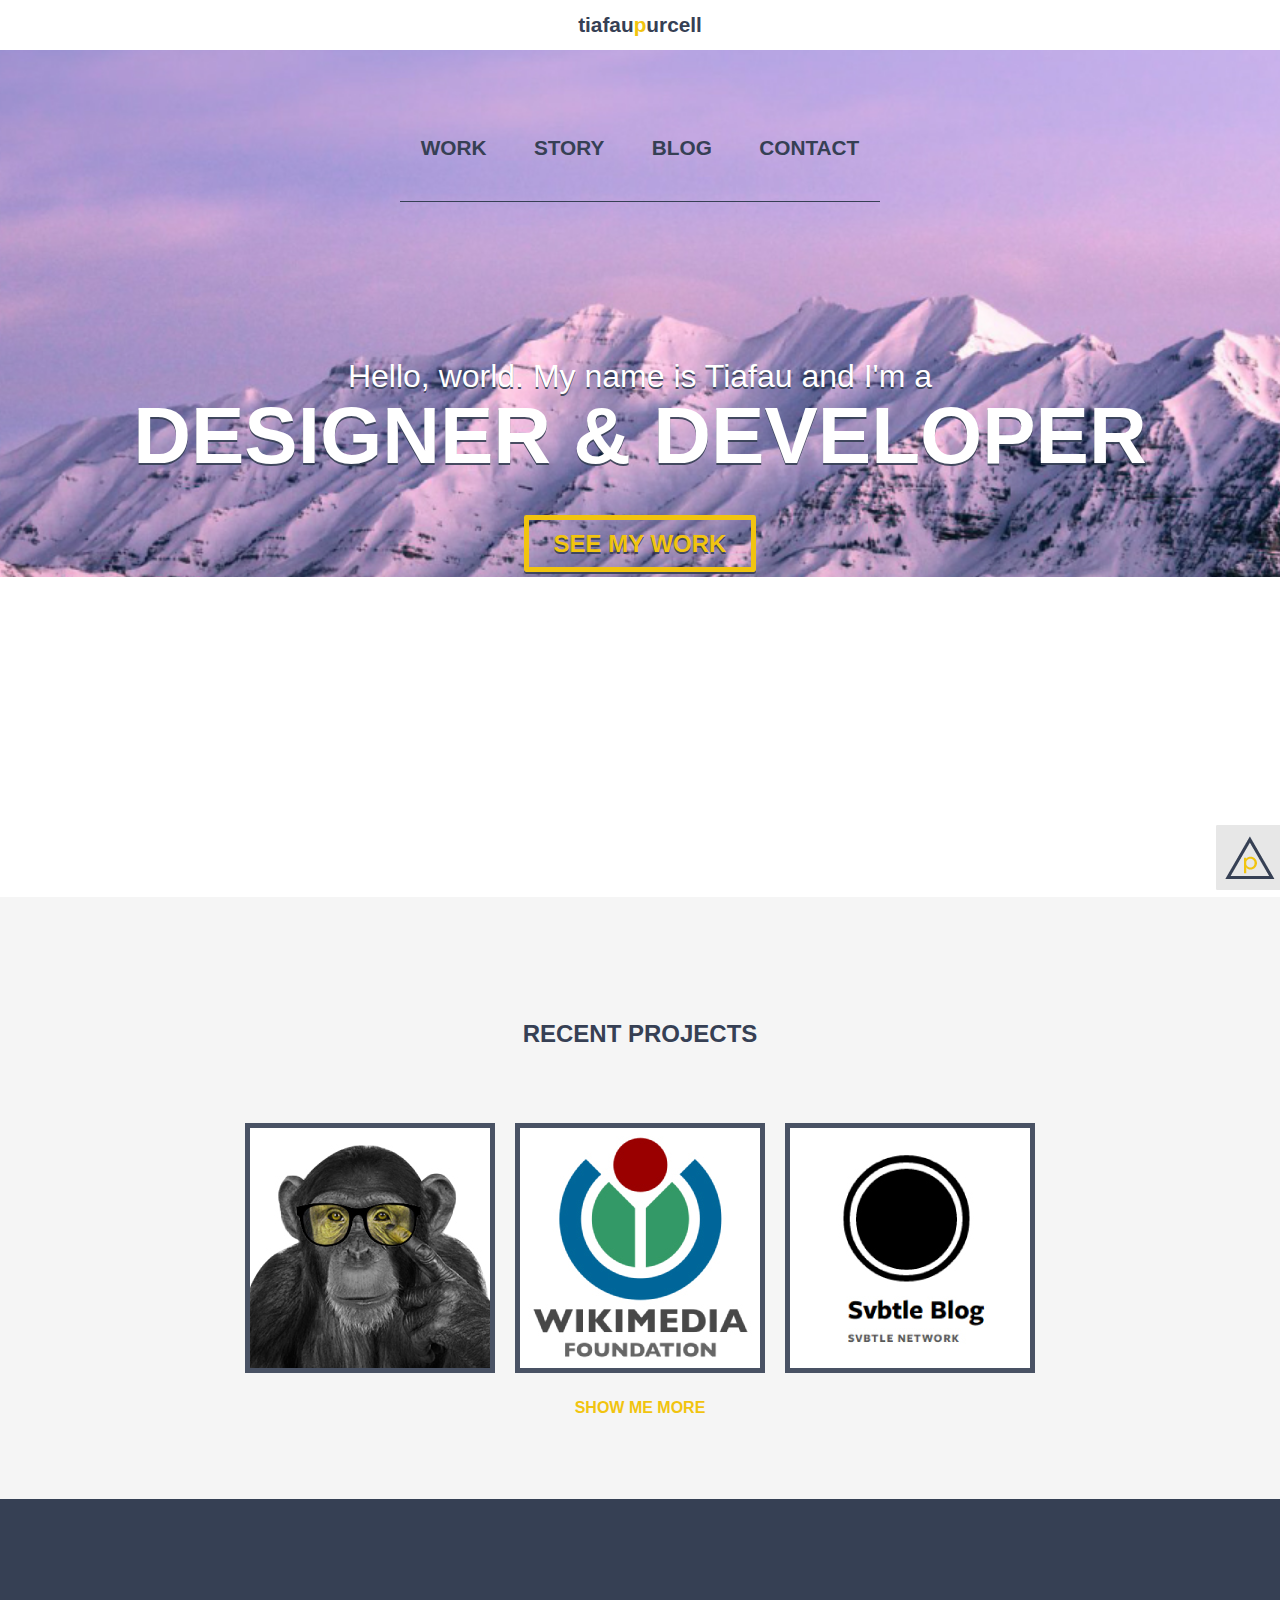
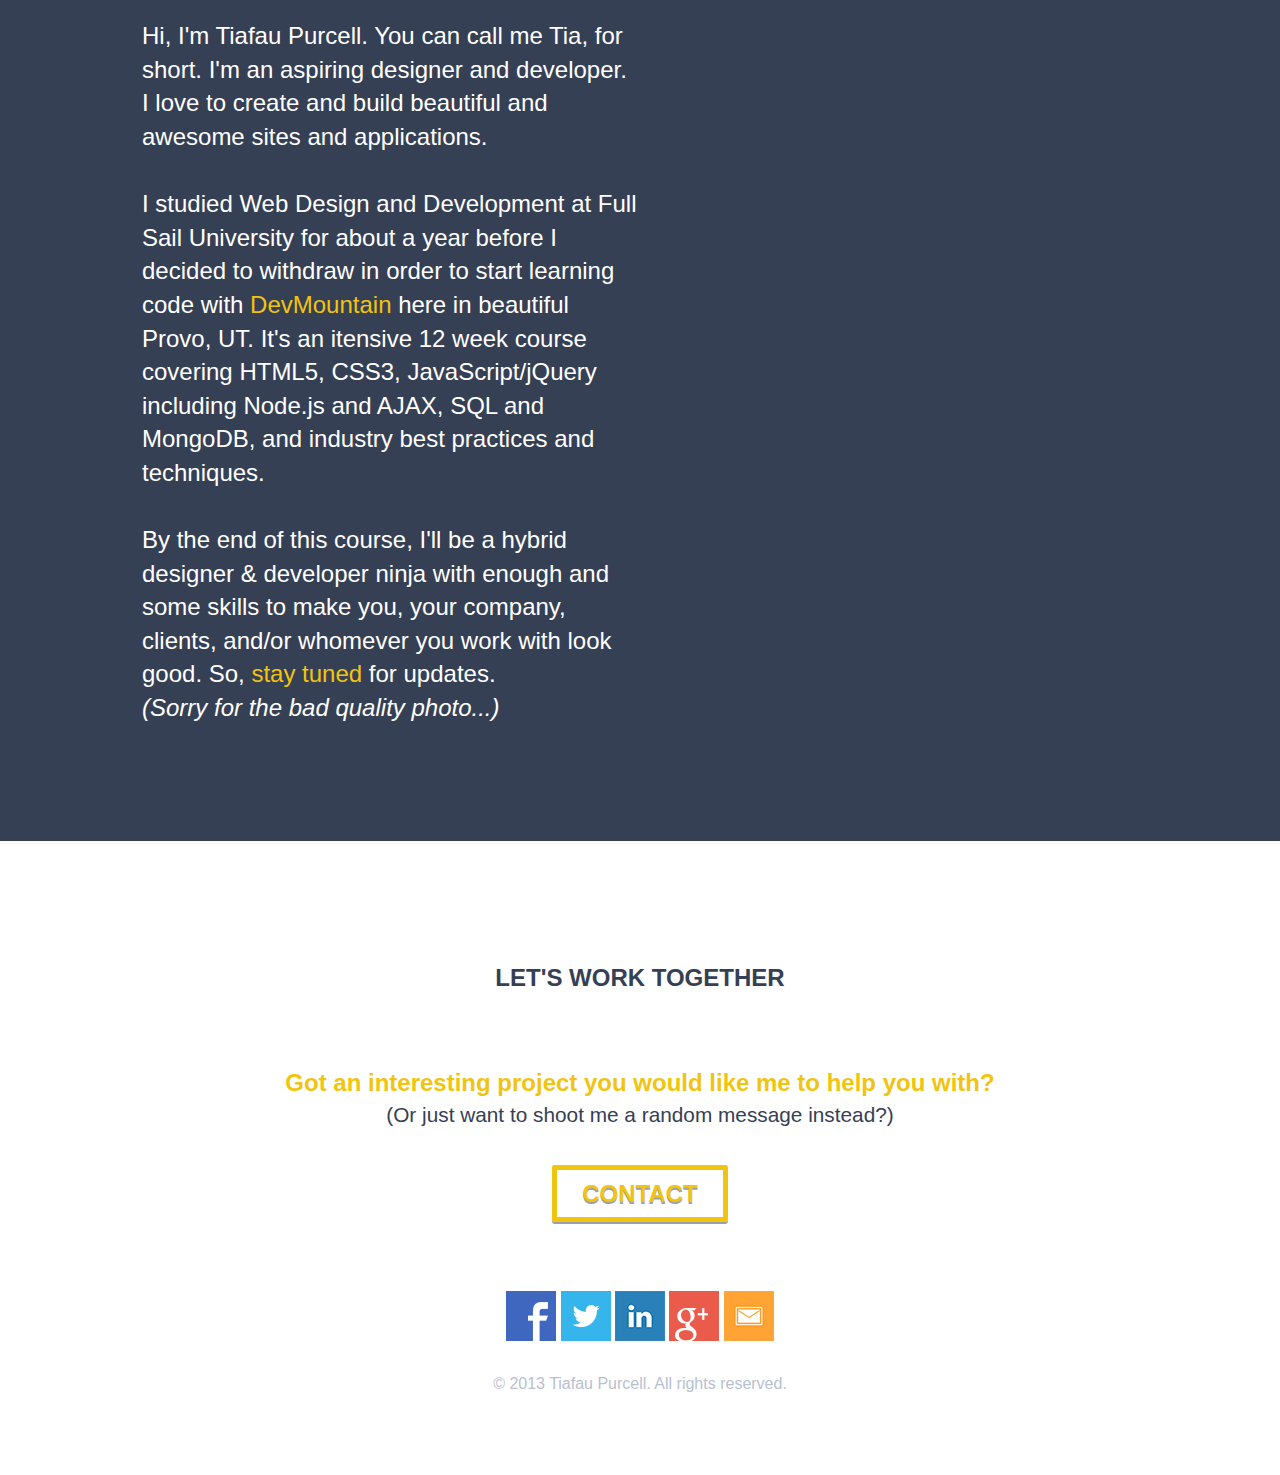
==== index.html @ 7eac43af "adds edit to email address" ====
<!DOCTYPE html>

<html lang="en">

	<head>
			<meta charset="utf-8">
			<meta name="viewport" content="width=device-width, initial-scale=1, maximum-scale=1">
			<meta http-equiv="X-UA-Compatible" content="IE=edge,chrome=1"/>
			<link rel="stylesheet" href="css/normalize.css"/>
			<link rel="stylesheet" href="css/base.css"/>
			<link rel="stylesheet" href="css/style.css"/>
			<script type="text/javascript" src="js/jquery.js"></script>
			<script type="text/javascript" src="js/script.js"></script>
			<script type="text/javascript" src="js/modernizr-2.6.2.min.js"></script>
			<title>Web Designer & Developer | Tiafau Purcell</title>
	</head>

	<body>
		<div class="bg-main">
		<header>
			<div class="logo"><a href="./index.html" title="">tiafau<span>p</span>urcell</a></div>
			<nav class="nav">
				<div><strong><a href="#work" title="">WORK</a></strong></div>
				<div><strong><a href="#story" title="">STORY</a></strong></div>
				<div><strong><a href="./blog.tiafaupurcell.html" title="">BLOG</a></strong></div>
				<div><strong><a href="#contact" title="">CONTACT</a></strong></div>
			</nav>
		</header>

		<section id="intro">
			<div class="title">Hello, world. My name is Tiafau and I'm a</div>
			<div class="sub-title"><strong>DESIGNER & DEVELOPER</strong></div>
			<div id="button"><a href="./work.html" class="button" title=""><strong>SEE MY WORK</strong></a></div>
		</section>
	</div><!--.bg-main-->

		<section id="work">
			<div class="container">
			<div class="title-two">RECENT PROJECTS</div>
				<div class="one">
					<a href="./work.html" title=""><img src="./images/chimp_three.jpg" alt=""/></a>
					<a href="./work.html" title=""><img src="./images/wikimedia.jpg" alt=""/></a>
					<a href="./work.html" title=""><img src="./images/svbtle.jpg" alt=""/></a>
				</div>
				<div class="p"><a href="./work.html" title="">SHOW ME MORE</a></div>
			</div><!--#work .container-->
		</section>

		<section id="story">
			<div class="container">
			<div class="about">
				<div>Hi, I'm Tiafau Purcell. You can call me Tia, for short. I'm an aspiring designer and developer. I love to create and build beautiful and awesome sites and applications.</div><br>
				<div>I studied Web Design and Development at Full Sail University for about a year before I decided to withdraw in order to start learning code with <a href="http://devmounta.in/" title="" target="_blank">DevMountain</a> here in beautiful Provo, UT. It's an itensive 12 week course covering HTML5, CSS3, JavaScript/jQuery including Node.js and AJAX, SQL and MongoDB, and industry best practices and techniques.</div><br>
				<div>By the end of this course, I'll be a hybrid designer & developer ninja with enough and some skills to make you, your company, clients, and/or whomever you work with look good. So, <a href="./blog.tiafaupurcell.html" title="">stay tuned</a> for updates.</div>
				<div><em>(Sorry for the bad quality photo...)</em></div>
			</div><!--.about-->
			</div><!--.container-->
		</section>

		<section id="contact">
			<div class="container">
				<div class="title-two">LET'S WORK TOGETHER</div>
				<div class="p">Got an interesting project you would like me to help you with?</div>
				<div class="sub-p">(Or just want to shoot me a random message instead?)</div>
				<div id="button-contact"><a href="https://tiafaupurcell.typeform.com/to/D6TILi" data-mode="1" class="button" title="" target="_blank"><strong>CONTACT</strong></a></div>
		</div><!--.container-->
		</section>

	<footer>
		<div class="container">
			<div class="social">
				<a href="https://www.facebook.com/tiafau.a.purcell" title="" target="_blank"><img src="./images/facebook2.jpg" alt=""/></a>
				<a href="https://twitter.com/TiafauPurcell" title="" target="_blank"><img src="./images/twitter2.jpg" alt=""/></a>
				<a href="http://www.linkedin.com/pub/tiafau-purcell/7a/834/8b6" title="" target="_blank"><img src="./images/linkedin2.jpg" alt=""/></a>
				<a href="https://plus.google.com/105412208131448973310" title="" target="_blank"><img src="./images/google_plus2.jpg" alt=""/></a>
				<a href="mailto:contact@tiafaupurcell.me" title="" target=""><img src="./images/email2.jpg" alt=""/></a>
			</div>
			<div class="copy">&copy 2013 Tiafau Purcell. All rights reserved.</div>
		</div><!--.container-->
		<div id="back-top">
			<a href="#top" title=""><span></span></a>
		</div>
	</footer>

	<script>(function(){var qs,js,q,s,d=document,gi=d.getElementById,ce=d.createElement,gt=d.getElementsByTagName,id='typef_orm',b='https://s3-eu-west-1.amazonaws.com/share.typeform.com/';if(!gi.call(d,id)){js=ce.call(d,'script');js.id=id;js.src=b+'share.js';q=gt.call(d,'script')[0];q.parentNode.insertBefore(js,q)}id=id+'_';if(!gi.call(d,id)){qs=ce.call(d,'link');qs.rel='stylesheet';qs.id=id;qs.href=b+'share-button.css';s=gt.call(d,'head')[0];s.appendChild(qs,s)}})()</script>

	<script>
	$(document).ready(function(){

		// hide #back-top first
		$("#back-top").hide();
		
		// fade in #back-top
		$(function () {
			$(window).scroll(function () {
				if ($(this).scrollTop() > 100) {
					$('#back-top').fadeIn();
				} else {
					$('#back-top').fadeOut();
				}
			});

			// scroll body to 0px on click
			$('#back-top a').click(function () {
				$('body,html').animate({
					scrollTop: 0
				}, 800);
				return false;
			});
		});

	});
	</script>

	</body>
</html>
---- css/base.css ----
/*
Responsive 996px grid system ~ Base CSS.

Uses the HTML5 Boilerplate by Paul Irish with a few tweaks
html5boilerplate.com

*/


/* ==========================================================================
   Base styles: opinionated defaults
   ========================================================================== */

html,
button,
input,
select,
textarea {
    color: #222;
}

body {
    font-size: 1em;
    line-height: 1.4;
}

/*
 * Remove text-shadow in selection highlight: h5bp.com/i
 * These selection declarations have to be separate.
 * Customize the background color to match your design.
 */

::-moz-selection {
    background: #b3d4fc;
    text-shadow: none;
}

::selection {
    background: #b3d4fc;
    text-shadow: none;
}

/*
 * A better looking default horizontal rule
 */

hr {
    display: block;
    height: 1px;
    border: 0;
    border-top: 1px solid #ccc;
    margin: 1em 0;
    padding: 0;
}

/*
 * Remove the gap between images and the bottom of their containers: h5bp.com/i/440
 */

img {
    vertical-align: middle;
}

/*
 * Remove default fieldset styles.
 */

fieldset {
    border: 0;
    margin: 0;
    padding: 0;
}

/*
 * Allow only vertical resizing of textareas.
 */

textarea {
    resize: vertical;
}

/* ==========================================================================
   Chrome Frame prompt
   ========================================================================== */

.chromeframe {
    margin: 0.2em 0;
    background: #ccc;
    color: #000;
    padding: 0.2em 0;
}

/* ==========================================================================
   Helper classes
   ========================================================================== */

/*
 * Image replacement
 */

.ir {
    background-color: transparent;
    border: 0;
    overflow: hidden;
    /* IE 6/7 fallback */
    *text-indent: -9999px;
}

.ir:before {
    content: "";
    display: block;
    width: 0;
    height: 150%;
}

/*
 * Hide from both screenreaders and browsers: h5bp.com/u
 */

.hidden {
    display: none !important;
    visibility: hidden;
}

/*
 * Hide only visually, but have it available for screenreaders: h5bp.com/v
 */

.visuallyhidden {
    border: 0;
    clip: rect(0 0 0 0);
    height: 1px;
    margin: -1px;
    overflow: hidden;
    padding: 0;
    position: absolute;
    width: 1px;
}

/*
 * Extends the .visuallyhidden class to allow the element to be focusable
 * when navigated to via the keyboard: h5bp.com/p
 */

.visuallyhidden.focusable:active,
.visuallyhidden.focusable:focus {
    clip: auto;
    height: auto;
    margin: 0;
    overflow: visible;
    position: static;
    width: auto;
}

/*
 * Hide visually and from screenreaders, but maintain layout
 */

.invisible {
    visibility: hidden;
}

/*
 * Clearfix: contain floats
 *
 * For modern browsers
 * 1. The space content is one way to avoid an Opera bug when the
 *    `contenteditable` attribute is included anywhere else in the document.
 *    Otherwise it causes space to appear at the top and bottom of elements
 *    that receive the `clearfix` class.
 * 2. The use of `table` rather than `block` is only necessary if using
 *    `:before` to contain the top-margins of child elements.
 */

.clearfix:before,
.clearfix:after {
    content: " "; /* 1 */
    display: table; /* 2 */
}

.clearfix:after {
    clear: both;
}

/*
 * For IE 6/7 only
 * Include this rule to trigger hasLayout and contain floats.
 */

.clearfix {
    *zoom: 1;
}


/*
 * Clear after each row
 */

.clear {
	clear: both;
	display: block;
	overflow: hidden;
	visibility: hidden;
	width: 0;
	height: 0;
}

/* ==========================================================================
   EXAMPLE Media Queries for Responsive Design.
   Theses examples override the primary ('mobile first') styles.
   Modify as content requires.
   ========================================================================== */

@media only screen and (min-width: 35em) {
    /* Style adjustments for viewports that meet the condition */
}

@media print,
       (-o-min-device-pixel-ratio: 5/4),
       (-webkit-min-device-pixel-ratio: 1.25),
       (min-resolution: 120dpi) {
    /* Style adjustments for high resolution devices */
}

/* ==========================================================================
   Print styles.
   Inlined to avoid required HTTP connection: h5bp.com/r
   ========================================================================== */

@media print {
    * {
        background: transparent !important;
        color: #000 !important; /* Black prints faster: h5bp.com/s */
        box-shadow: none !important;
        text-shadow: none !important;
    }

    a,
    a:visited {
        text-decoration: underline;
    }

    a[href]:after {
        content: " (" attr(href) ")";
    }

    abbr[title]:after {
        content: " (" attr(title) ")";
    }

    /*
     * Don't show links for images, or javascript/internal links
     */

    .ir a:after,
    a[href^="javascript:"]:after,
    a[href^="#"]:after {
        content: "";
    }

    pre,
    blockquote {
        border: 1px solid #999;
        page-break-inside: avoid;
    }

    thead {
        display: table-header-group; /* h5bp.com/t */
    }

    tr,
    img {
        page-break-inside: avoid;
    }

    img {
        max-width: 100% !important;
    }

    @page {
        margin: 0.5cm;
    }

    p,
    h2,
    h3 {
        orphans: 3;
        widows: 3;
    }

    h2,
    h3 {
        page-break-after: avoid;
    }
}
---- css/style.css ----
/*
Responsive 996px grid system ~ Style CSS.
Copyright 2013, Josh Cope
*/

/* =============================================================================
   Site Styles
   ========================================================================== */

/*enter styling here*/

body {
	text-rendering: optimizelegibility;
	font-family: "Champagne & Limousines", sans-serif, "Tw Cen MT", Verdana;
	font-size: 100%;
	font-weight: 500;
	color: #fff;
	background-color: #fff;
}

body .bg-main {
	background: url("../images/timp2.jpg") no-repeat;
	background-size: cover;
	background-position: 50% 50%;
	background-attachment: fixed;
	height: 100%;
	width: 100%;
	top: 0;
	left: 0;
	z-index: -1;
}

.container {
	margin-right: auto;
	margin-left: auto;
	width: 996px;
	height: 100%;
}

header {
	text-align: center;
	color: #364054;
}

.logo {
	background-color: #fff;
	height: 100%;
	width: 100%;
	padding: 0.5em 0;
	font-size: 1.3em;
	margin-bottom: 4em;
	color: #364054;
	font-weight: 600;
}

header div a {
	color: #364054;
}

.logo a:link {
	color: #364054;
	text-decoration: none;
}

.logo a:hover {
	color: #f1c40f;
	transition: all 0.5s ease 0s;
}

.logo a span {
	color: #f1c40f;
}

.logo a:hover span {
	color: #364054;
	transition: all 0.5s ease 0s;
}

.nav {
	width: 5em;
	border-bottom: 1px solid #364054;
	display: inline;
	padding-bottom: 2em;
}

nav {
	font-size: 1.3em;
}

nav div {
	display: inline;
	margin-right: 1em;
	margin-left: 1em;
}

.nav div a,a:link {
	color: #364054;
	text-decoration: none;
}

.nav div a:hover {
	color: #fff;
	transition: all 0.5s ease 0s;
}

#intro {
	line-height: 60px;
    padding-top: 11.5em;
    text-align: center;
}

section .title {
	font-size: 2em;
	text-shadow: 0 2px 0 rgba(54, 64, 84, .9);
}

section .sub-title {
	font-size: 5em;
	text-shadow: 0 2px 0 rgba(54, 64, 84, .9);
}

#button {
	margin-top: 3em;
	margin-bottom: 25%;
}

.button {
	border: 5px solid #f1c40f;
	color: #f1c40f;
	height: 100%;
	width: 100%;
	padding: 10px 25px;
	display: inline;
	text-align: center;
	text-decoration: none;
	font-size: 1.5em;
	box-shadow: 0 2px 0 rgba(54, 64, 84, .9);
	text-shadow: 0 2px 0 rgba(54, 64, 84, .9);
	-webkit-border-radius: 0.1em;
	-moz-border-radius: 0.1em;
	border-radius: 0.1em;
	margin: 0 auto;
}

#button a,a:link {
	color: #f1c40f;
	text-decoration: none;
}

#button a:hover {
	border: 5px solid #fff;
	color: #fff;
	box-shadow: 0 2px 0 rgba(54, 64, 84, .9);
	text-shadow: 0 2px 0 rgba(54, 64, 84, .9);
	transition: all 0.5s ease 0s;
}

#work {
	width: 100%;
	height: 100%;
	background-color: whitesmoke; /*#f2f2f2*/
	color: #364054;
	text-align: center;
}

.title-two {
	font-size: 1.5em;
	font-weight: 600;
	padding-top: 5em;
	margin-bottom: 3em;
}

.one img {
	margin: 0 0.5em 1.5em;
	border: 5px solid rgba(54, 64, 84, .9);
}

.p {
	color: #f1c40f;
	font-weight: 600;
	padding-bottom: 5em;
}

.p a, a:link {
	color: #f1c40f;
}

.p a:hover {
	color: #364054;
	transition: all 0.5s ease 0s;
}

#story {
	background: url("../images/about-img.jpg") no-repeat;
	background-color: #364054; /* dark blue #111F2C*/
	background-position: right bottom;
	background-attachment: fixed;
	width: 100%;
	height: 100%;
	padding-bottom: 5em;
}

.about {
	text-align: left;
	color: #fff;
	width: 50%;
	padding: 5em 0 1.5em;
	font-size: 1.5em;
}

.about div a,a:link {
	color: #f1c40f;
}

.about a:hover {
	color: #fff;
	transition: all 0.5s ease 0s;
}

#contact {
	background-color: #fff;
	color: #364054;
	text-align: center;
	width: 100%;
	height: 100%;
	margin: auto;
}

#contact .p {
	font-size: 1.5em;
	padding-bottom: 0;
}

#contact .sub-p {
	color: #364054;
	font-size: 1.3em;
}

#button-contact {
	color: #f1c40f;
	text-decoration: none;
	padding: 3em 0 5em;
}

#button-contact a:link {
	box-shadow: 0 2px 0 rgba(54, 64, 84, .5);
	text-shadow: 0 2px 0 rgba(54, 64, 84, .5);
}

#button-contact a:hover {
	border: 5px solid rgba(54, 64, 84, .8); /*#364054;*/
	color: rgba(54, 64, 84, .8); /*#364054;*/
	box-shadow: 0 2px 0 rgba(54, 64, 84, .5);
	text-shadow: 0 2px 0 rgba(54, 64, 84, .5);
	transition: all 0.5s ease 0s;
}

#blog {
	background: none;
	background-color: #364054;
}

#blog header nav a {
	color: #fff;
}

#blog header nav a:hover {
	color: #f1c40f;
	transition: all 0.5s ease 0s;
}

#blog header .active a {
	color: #f1c40f;
}

#blog header .active a:link {
	color: #f1c40f;
}

#blog header .active a:hover {
	color: #fff;
	transition: all 0.5s ease 0s;
}

#blog .nav {
	border-bottom: 1px solid #fff;
}

#blog h1 {
	text-align: center;
	font-size: 3em;
	margin-top: 5em;
	width: 100%;
	height: 100%;
}

#work-html header nav a:hover {
	color: #f1c40f;
}

#work-html header .active a {
	color: #f1c40f;
}

#work-html header .active a:link {
	color: #f1c40f;
}

#work-html header .active a:hover {
	color: #364054;
	transition: all 0.5s ease 0s;
}

#work-html {
	background: whitesmoke; /*#f2f2f2*/
	color: #364054;
}

#work-html .title-two {
	text-align: center;
	margin: 10em 0 3.5em;
	clear: left;
	padding-top: 0;
}

#work-html .one {
	text-align: center;
	width: 332px;
	height: 100%;
	float: left;
	margin-bottom: 10em;
}

#work-html .one div {
	font-size: 1.3em;
	text-align: left;
	margin-left: 2em;
	margin-right: 2em;
}

#work-html .one a {
	color: #f1c40f;
}

#work-html .one a:hover {
	color: #364054;
	transition: all 0.5s ease 0s;
}

#work-html footer .copy {
	background-color: whitesmoke;
	color: #B8C0D1;
	text-align: center;
	padding: 1em 0 5em;
}

#work-html .margin .one {
	margin-top: -8em;
}

#work-html .center {
	text-align: center;
}

#work-html .resume {
	text-align: center;
	margin: -2em 0 3em;
	font-weight: 600;
	font-size: 1.3em;
}

#work-html .resume a {
	color: #364054;
}

#work-html .resume a:hover {
	color: #f1c40f;
	transition: all 0.5s ease 0s;
}

#work-html .hidden {
	display: none;
}

#resume {
	background: none;
	background-color: #fff;
	width: 100%;
	height: 100%;
	color: #364054;
}

.left {
	float: left;
	width: 332px;
	height: 100%;
	text-align: right;
}

.right {
	float: left;
	width: 664px;
	height: 100%;
	text-align: left;
}

#resume 

footer {
	width: 100%;
	height: 100%;
	background-color: #fff;
	clear: left;
}

footer #back-top {
	position: fixed;
	bottom: 0.2em;
	margin-left: 95%;
}

footer #back-top a {
	width: 108px;
	display: block;
	text-align: center;
	font: 12px/100% "Champagne & Limousines", sans-serif, "Tw Cen MT", Verdana;
	text-transform: uppercase;
	text-decoration: none;
	color: #bbb;

	/* transition */
	-webkit-transition: 1s;
	-moz-transition: 1s;
	transition: 1s;
}

footer #back-top a:hover {
	color: #000;
}

/* arrow icon (span tag) */

footer #back-top span {
	width: 65px;
	height: 65px;
	display: block;
	margin-bottom: 7px;
	background: rgba(221, 221, 221, .7) url("../images/up-arrow.png") no-repeat center center;

	/* rounded corners */
	-webkit-border-radius: 0.1em;
	-moz-border-radius: 0.1em;
	border-radius: 0.1em;

	/* transition */
	-webkit-transition: 1s;
	-moz-transition: 1s;
	transition: 1s;
}

footer #back-top a:hover span {
	background-color: rgba(54, 64, 84, .5);
}

footer .social {
	width: 100%;
	height: 100%;
	text-align: center;
	padding: 0 0 1em;
}

footer .copy {
	color: #B8C0D1;
	text-align: center;
	padding: 1em 0 5em;
}

/* =============================================================================
   Media Queries
   ========================================================================== */

/* Tablet Portrait size to Base 996px */
@media only screen and (min-width: 768px) and (max-width: 995px) {

}

/* All Mobile Sizes */
@media only screen and (max-width: 767px) {


}

/* Mobile Landscape Size to Tablet Portrait */
@media only screen and (min-width: 480px) and (max-width: 767px) {

}

/* Mobile Portrait Size to Mobile Landscape Size */
@media only screen and (max-width: 479px) {

}


/* =============================================================================
   Font-Face
   ========================================================================== */
/* This is the proper syntax for an @font-face file

/* @font-face {
font-family: 'FontName';
src: url('../fonts/FontName.eot');
src: url('../fonts/FontName.eot?iefix') format('embedded-opentype'),
url('../fonts/FontName.woff') format('woff'),
url('../fonts/FontName.ttf') format('truetype'),
url('../fonts/FontName.svg#FontName') format('svg');
font-weight: normal;
font-style: normal; }
*/
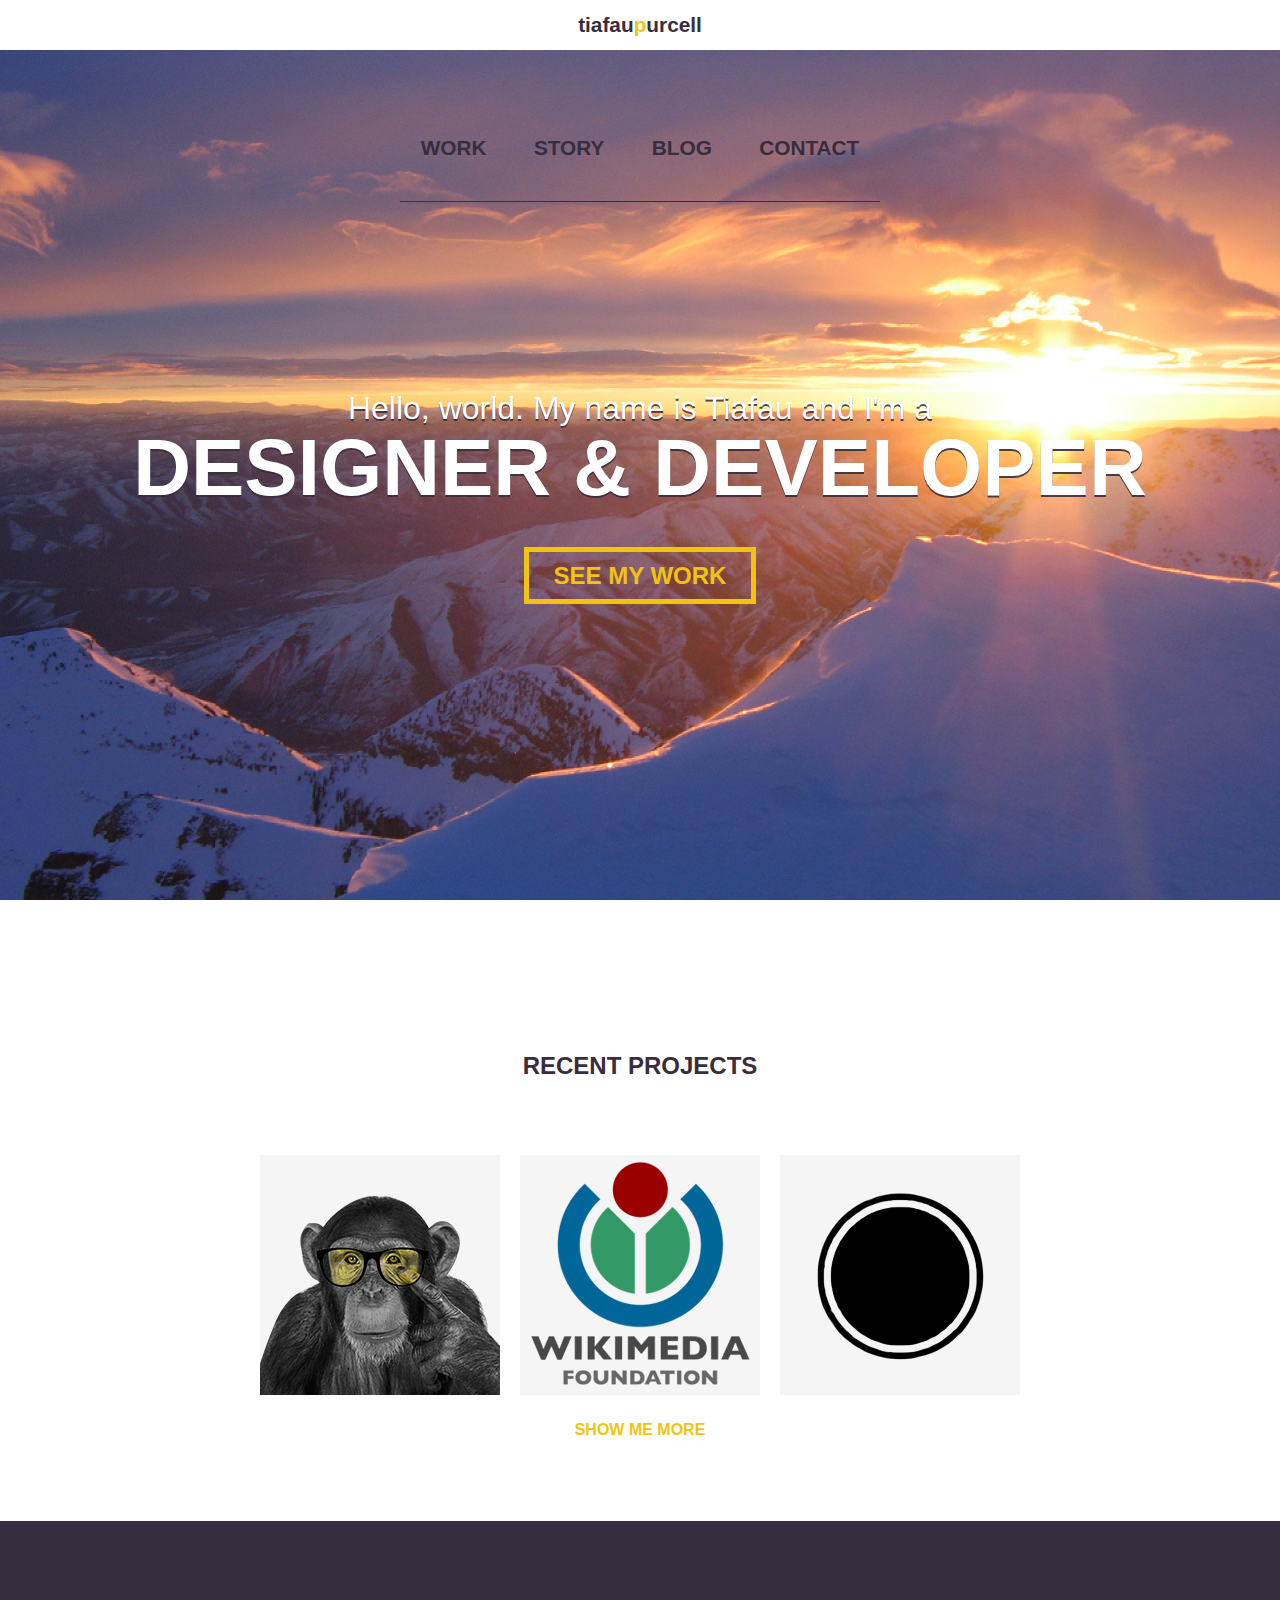
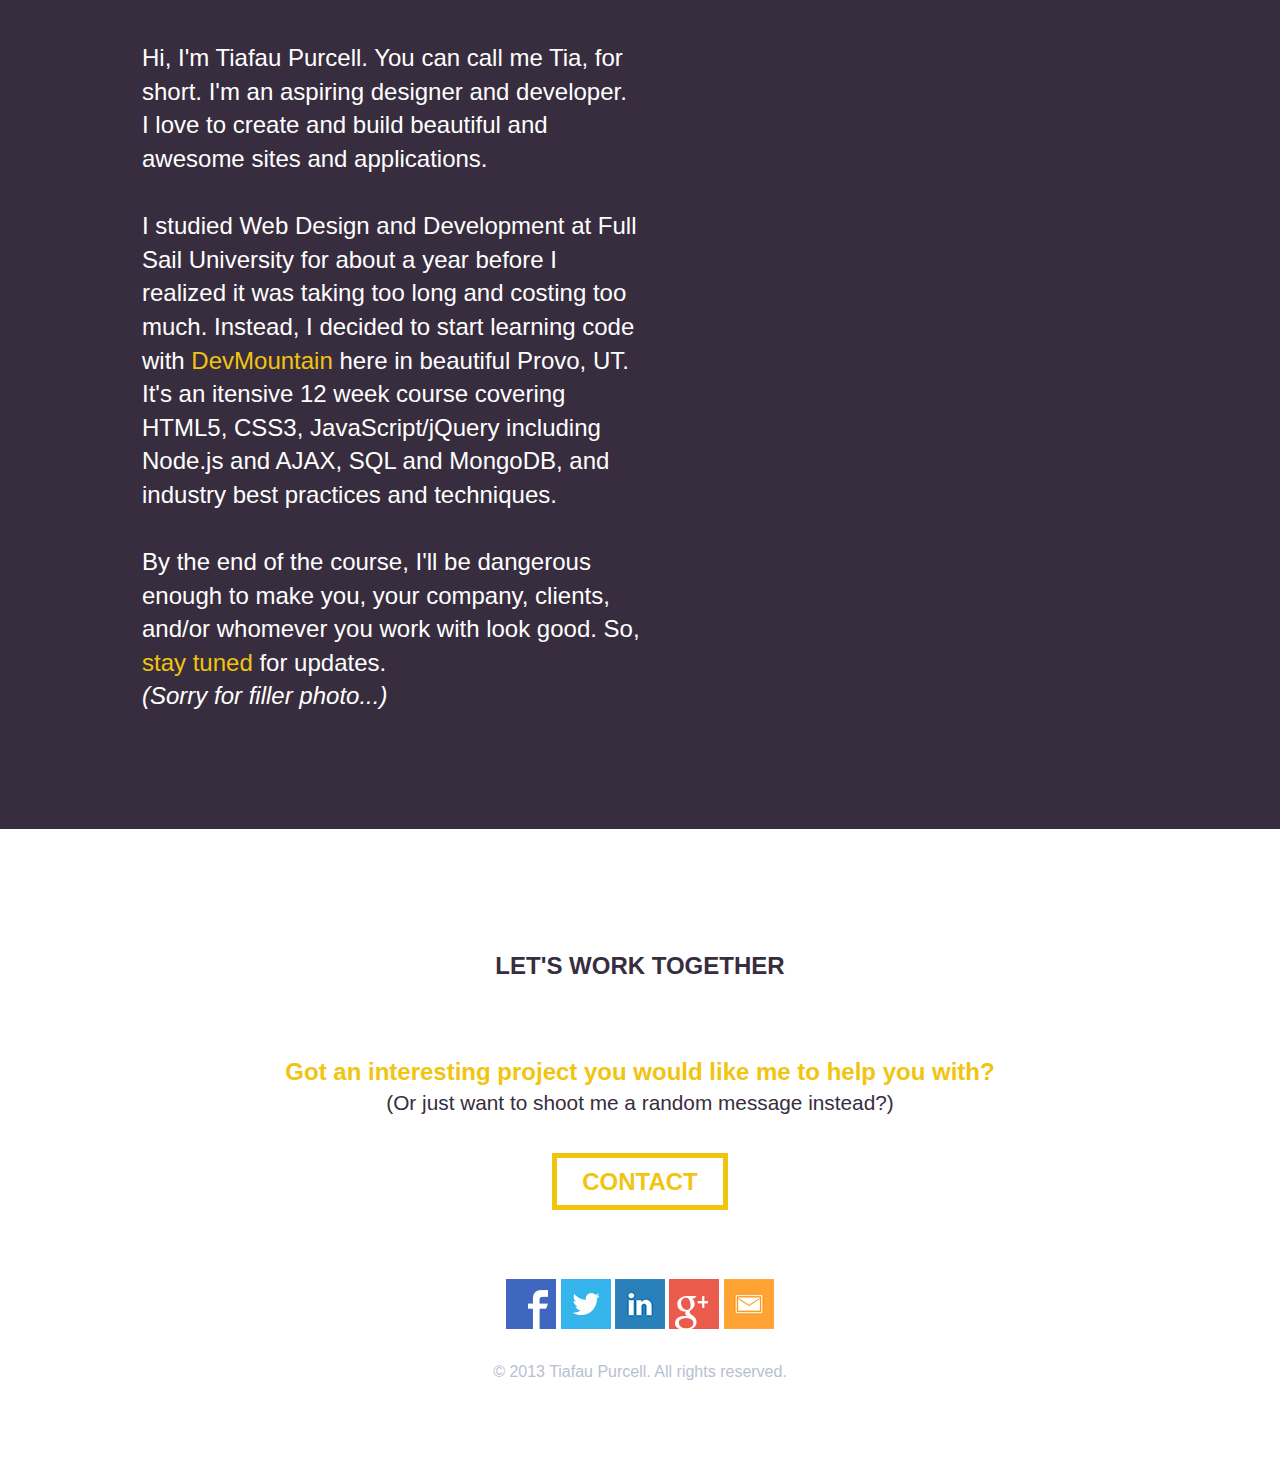
==== commit 332f9144: "adds @font-face and other edits" ====
--- a/index.html
+++ b/index.html
@@ -9,6 +9,7 @@
 			<link rel="stylesheet" href="css/normalize.css"/>
 			<link rel="stylesheet" href="css/base.css"/>
 			<link rel="stylesheet" href="css/style.css"/>
+			<link rel="shortcut icon" href="http://www.tiafaupurcell.me/favicon.ico"/>
 			<script type="text/javascript" src="js/jquery.js"></script>
 			<script type="text/javascript" src="js/script.js"></script>
 			<script type="text/javascript" src="js/modernizr-2.6.2.min.js"></script>
@@ -22,7 +23,7 @@
 			<nav class="nav">
 				<div><strong><a href="#work" title="">WORK</a></strong></div>
 				<div><strong><a href="#story" title="">STORY</a></strong></div>
-				<div><strong><a href="./blog.tiafaupurcell.html" title="">BLOG</a></strong></div>
+				<div><strong><a href="./blog.html" title="">BLOG</a></strong></div>
 				<div><strong><a href="#contact" title="">CONTACT</a></strong></div>
 			</nav>
 		</header>
@@ -50,9 +51,9 @@
 			<div class="container">
 			<div class="about">
 				<div>Hi, I'm Tiafau Purcell. You can call me Tia, for short. I'm an aspiring designer and developer. I love to create and build beautiful and awesome sites and applications.</div><br>
-				<div>I studied Web Design and Development at Full Sail University for about a year before I decided to withdraw in order to start learning code with <a href="http://devmounta.in/" title="" target="_blank">DevMountain</a> here in beautiful Provo, UT. It's an itensive 12 week course covering HTML5, CSS3, JavaScript/jQuery including Node.js and AJAX, SQL and MongoDB, and industry best practices and techniques.</div><br>
-				<div>By the end of this course, I'll be a hybrid designer & developer ninja with enough and some skills to make you, your company, clients, and/or whomever you work with look good. So, <a href="./blog.tiafaupurcell.html" title="">stay tuned</a> for updates.</div>
-				<div><em>(Sorry for the bad quality photo...)</em></div>
+				<div>I studied Web Design and Development at Full Sail University for about a year before I realized it was taking too long and costing too much. Instead, I decided to start learning code with <a href="http://devmounta.in/" title="" target="_blank">DevMountain</a> here in beautiful Provo, UT. It's an itensive 12 week course covering HTML5, CSS3, JavaScript/jQuery including Node.js and AJAX, SQL and MongoDB, and industry best practices and techniques.</div><br>
+				<div>By the end of the course, I'll be dangerous enough to make you, your company, clients, and/or whomever you work with look good. So, <a href="./blog.html" title="">stay tuned</a> for updates.</div>
+				<div><em>(Sorry for filler photo...)</em></div>
 			</div><!--.about-->
 			</div><!--.container-->
 		</section>
@@ -77,39 +78,51 @@
 			</div>
 			<div class="copy">&copy 2013 Tiafau Purcell. All rights reserved.</div>
 		</div><!--.container-->
-		<div id="back-top">
+		<!--<div id="back-top">
 			<a href="#top" title=""><span></span></a>
-		</div>
+		</div>-->
 	</footer>
 
-	<script>(function(){var qs,js,q,s,d=document,gi=d.getElementById,ce=d.createElement,gt=d.getElementsByTagName,id='typef_orm',b='https://s3-eu-west-1.amazonaws.com/share.typeform.com/';if(!gi.call(d,id)){js=ce.call(d,'script');js.id=id;js.src=b+'share.js';q=gt.call(d,'script')[0];q.parentNode.insertBefore(js,q)}id=id+'_';if(!gi.call(d,id)){qs=ce.call(d,'link');qs.rel='stylesheet';qs.id=id;qs.href=b+'share-button.css';s=gt.call(d,'head')[0];s.appendChild(qs,s)}})()</script>
+	<!--<script>//TypeForm
+		(function(){var qs,js,q,s,d=document,gi=d.getElementById,ce=d.createElement,gt=d.getElementsByTagName,id='typef_orm',b='https://s3-eu-west-1.amazonaws.com/share.typeform.com/';if(!gi.call(d,id)){js=ce.call(d,'script');js.id=id;js.src=b+'share.js';q=gt.call(d,'script')[0];q.parentNode.insertBefore(js,q)}id=id+'_';if(!gi.call(d,id)){qs=ce.call(d,'link');qs.rel='stylesheet';qs.id=id;qs.href=b+'share-button.css';s=gt.call(d,'head')[0];s.appendChild(qs,s)}})()
+	</script>-->
 
-	<script>
-	$(document).ready(function(){
+	<!--<script>//Back to Top Scroll
+		$(document).ready(function(){
 
-		// hide #back-top first
-		$("#back-top").hide();
-		
-		// fade in #back-top
-		$(function () {
-			$(window).scroll(function () {
-				if ($(this).scrollTop() > 100) {
-					$('#back-top').fadeIn();
-				} else {
-					$('#back-top').fadeOut();
-				}
+			// hide #back-top first
+			$("#back-top").hide();
+			
+			// fade in #back-top
+			$(function () {
+				$(window).scroll(function () {
+					if ($(this).scrollTop() > 100) {
+						$('#back-top').fadeIn();
+					} else {
+						$('#back-top').fadeOut();
+					}
+				});
+
+				// scroll body to 0px on click
+				$('#back-top a').click(function () {
+					$('body,html').animate({
+						scrollTop: 0
+					}, 800);
+					return false;
+				});
 			});
 
-			// scroll body to 0px on click
-			$('#back-top a').click(function () {
-				$('body,html').animate({
-					scrollTop: 0
-				}, 800);
-				return false;
-			});
 		});
+	</script>-->
 
-	});
+	<script>//Google Analytics
+		  (function(i,s,o,g,r,a,m){i['GoogleAnalyticsObject']=r;i[r]=i[r]||function(){
+		  (i[r].q=i[r].q||[]).push(arguments)},i[r].l=1*new Date();a=s.createElement(o),
+		  m=s.getElementsByTagName(o)[0];a.async=1;a.src=g;m.parentNode.insertBefore(a,m)
+		  })(window,document,'script','//www.google-analytics.com/analytics.js','ga');
+
+		  ga('create', 'UA-44209755-1', 'tiafaupurcell.me');
+		  ga('send', 'pageview');
 	</script>
 
 	</body>
--- a/css/style.css
+++ b/css/style.css
@@ -9,9 +9,16 @@
 
 /*enter styling here*/
 
+@font-face {
+	font-family: "Champagne & Limousines";
+	src: url("../fonts/Champagne & Limousines.ttf");
+	font-weight: 500;
+	/*font-style: normal, italic, oblique;*/
+}
+
 body {
 	text-rendering: optimizelegibility;
-	font-family: "Champagne & Limousines", sans-serif, "Tw Cen MT", Verdana;
+	font-family: "Champagne & Limousines", "Tw Cen MT", sans-serif, Verdana;
 	font-size: 100%;
 	font-weight: 500;
 	color: #fff;
@@ -19,7 +26,7 @@
 }
 
 body .bg-main {
-	background: url("../images/timp2.jpg") no-repeat;
+	background: url("../images/timp4.jpg") no-repeat;
 	background-size: cover;
 	background-position: 50% 50%;
 	background-attachment: fixed;
@@ -39,7 +46,7 @@
 
 header {
 	text-align: center;
-	color: #364054;
+	color: #382d3e;
 }
 
 .logo {
@@ -49,16 +56,16 @@
 	padding: 0.5em 0;
 	font-size: 1.3em;
 	margin-bottom: 4em;
-	color: #364054;
+	color: #382d3e; /* dark blue #364054*/
 	font-weight: 600;
 }
 
 header div a {
-	color: #364054;
+	color: #382d3e; /*dark blue #364054*/
 }
 
 .logo a:link {
-	color: #364054;
+	color: #382d3e; /*dark blue #364054*/
 	text-decoration: none;
 }
 
@@ -72,13 +79,13 @@
 }
 
 .logo a:hover span {
-	color: #364054;
+	color: #382d3e; /*dark blue #364054*/
 	transition: all 0.5s ease 0s;
 }
 
 .nav {
 	width: 5em;
-	border-bottom: 1px solid #364054;
+	border-bottom: 1px solid #382d3e; /*dark blue #364054*/
 	display: inline;
 	padding-bottom: 2em;
 }
@@ -94,7 +101,7 @@
 }
 
 .nav div a,a:link {
-	color: #364054;
+	color: #382d3e; /*dark blue #364054*/
 	text-decoration: none;
 }
 
@@ -105,23 +112,23 @@
 
 #intro {
 	line-height: 60px;
-    padding-top: 11.5em;
+    padding-top: 13.5em;
     text-align: center;
 }
 
 section .title {
 	font-size: 2em;
-	text-shadow: 0 2px 0 rgba(54, 64, 84, .9);
+	text-shadow: 0 2px 0 rgba(56, 45, 62, .9);
 }
 
 section .sub-title {
 	font-size: 5em;
-	text-shadow: 0 2px 0 rgba(54, 64, 84, .9);
-}
-
-#button {
+	text-shadow: 0 2px 0 rgba(56, 45, 62, .9);
+}
+
+#intro #button {
 	margin-top: 3em;
-	margin-bottom: 25%;
+	padding-bottom: 25%;
 }
 
 .button {
@@ -134,11 +141,11 @@
 	text-align: center;
 	text-decoration: none;
 	font-size: 1.5em;
-	box-shadow: 0 2px 0 rgba(54, 64, 84, .9);
-	text-shadow: 0 2px 0 rgba(54, 64, 84, .9);
-	-webkit-border-radius: 0.1em;
+	/*box-shadow: 0 2px 0 rgba(56, 45, 62, .9);*/
+	/*text-shadow: 0 2px 0 rgba(56, 45, 62, .9);*/
+	/*-webkit-border-radius: 0.1em;
 	-moz-border-radius: 0.1em;
-	border-radius: 0.1em;
+	border-radius: 0.1em;*/
 	margin: 0 auto;
 }
 
@@ -150,16 +157,16 @@
 #button a:hover {
 	border: 5px solid #fff;
 	color: #fff;
-	box-shadow: 0 2px 0 rgba(54, 64, 84, .9);
-	text-shadow: 0 2px 0 rgba(54, 64, 84, .9);
+	/*box-shadow: 0 2px 0 rgba(56, 45, 62, .9);*/
+	/*text-shadow: 0 2px 0 rgba(56, 45, 62, .9);*/
 	transition: all 0.5s ease 0s;
 }
 
 #work {
 	width: 100%;
 	height: 100%;
-	background-color: whitesmoke; /*#f2f2f2*/
-	color: #364054;
+	background-color: #fff; /*#f2f2f2 or whitesmoke*/
+	color: #382d3e; /*dark blue #364054*/
 	text-align: center;
 }
 
@@ -172,7 +179,7 @@
 
 .one img {
 	margin: 0 0.5em 1.5em;
-	border: 5px solid rgba(54, 64, 84, .9);
+	/*border: 5px solid rgba(54, 64, 84, .9);*/
 }
 
 .p {
@@ -186,14 +193,14 @@
 }
 
 .p a:hover {
-	color: #364054;
+	color: #382d3e; /*dark blue #364054*/
 	transition: all 0.5s ease 0s;
 }
 
 #story {
-	background: url("../images/about-img.jpg") no-repeat;
-	background-color: #364054; /* dark blue #111F2C*/
-	background-position: right bottom;
+	background: url("../images/about-img2.png") no-repeat;
+	background-color: #382d3e; /* light blue #364054 dark blue #111F2C */
+	background-position: 93% bottom;
 	background-attachment: fixed;
 	width: 100%;
 	height: 100%;
@@ -219,7 +226,7 @@
 
 #contact {
 	background-color: #fff;
-	color: #364054;
+	color: #382d3e; /*dark blue #364054*/
 	text-align: center;
 	width: 100%;
 	height: 100%;
@@ -232,7 +239,7 @@
 }
 
 #contact .sub-p {
-	color: #364054;
+	color: #382d3e; /*dark blue #364054*/
 	font-size: 1.3em;
 }
 
@@ -242,22 +249,22 @@
 	padding: 3em 0 5em;
 }
 
-#button-contact a:link {
-	box-shadow: 0 2px 0 rgba(54, 64, 84, .5);
-	text-shadow: 0 2px 0 rgba(54, 64, 84, .5);
-}
+/*#button-contact a:link {
+	box-shadow: 0 2px 0 rgba(56, 45, 62, .5);
+	text-shadow: 0 2px 0 rgba(56, 45, 62, .5);
+}*/
 
 #button-contact a:hover {
-	border: 5px solid rgba(54, 64, 84, .8); /*#364054;*/
-	color: rgba(54, 64, 84, .8); /*#364054;*/
-	box-shadow: 0 2px 0 rgba(54, 64, 84, .5);
-	text-shadow: 0 2px 0 rgba(54, 64, 84, .5);
+	border: 5px solid rgba(56, 45, 62, .8); /* dark purple #382d3e*/
+	color: rgba(56, 45, 62, .8); /* dark purple #382d3e*/
+	/*box-shadow: 0 2px 0 rgba(56, 45, 62, .8);*/ /* dark purple #382d3e*/
+	/*text-shadow: 0 2px 0 rgba(56, 45, 62, .8);*/ /* dark purple #382d3e*/
 	transition: all 0.5s ease 0s;
 }
 
 #blog {
 	background: none;
-	background-color: #364054;
+	background-color: #382d3e; /* dark blue #111F2C*/
 }
 
 #blog header nav a {
@@ -294,6 +301,11 @@
 	height: 100%;
 }
 
+#work-html {
+	background-color: #fff; /*#f2f2f2 or whitesmoke*/
+	color: #382d3e; /*dark blue #364054*/
+}
+
 #work-html header nav a:hover {
 	color: #f1c40f;
 }
@@ -307,18 +319,17 @@
 }
 
 #work-html header .active a:hover {
-	color: #364054;
-	transition: all 0.5s ease 0s;
-}
-
-#work-html {
-	background: whitesmoke; /*#f2f2f2*/
-	color: #364054;
+	color: #382d3e; /*dark blue #364054*/
+	transition: all 0.5s ease 0s;
+}
+
+#work-html .logo {
+	border-bottom: 1px solid #B8C0D1;
 }
 
 #work-html .title-two {
 	text-align: center;
-	margin: 10em 0 3.5em;
+	margin: 9.5em 0 3.5em;
 	clear: left;
 	padding-top: 0;
 }
@@ -343,12 +354,12 @@
 }
 
 #work-html .one a:hover {
-	color: #364054;
+	color: #382d3e; /*dark blue #364054*/
 	transition: all 0.5s ease 0s;
 }
 
 #work-html footer .copy {
-	background-color: whitesmoke;
+	background-color: #fff;
 	color: #B8C0D1;
 	text-align: center;
 	padding: 1em 0 5em;
@@ -360,6 +371,7 @@
 
 #work-html .center {
 	text-align: center;
+	clear: left;
 }
 
 #work-html .resume {
@@ -370,7 +382,7 @@
 }
 
 #work-html .resume a {
-	color: #364054;
+	color: #382d3e; /*dark blue #364054*/
 }
 
 #work-html .resume a:hover {
@@ -387,24 +399,117 @@
 	background-color: #fff;
 	width: 100%;
 	height: 100%;
-	color: #364054;
-}
-
-.left {
+	color: #382d3e; /*dark blue #364054*/
+	font-size: 1em;
+}
+
+#resume .left {
 	float: left;
-	width: 332px;
+	width: 300px;
 	height: 100%;
 	text-align: right;
-}
-
-.right {
+	margin-right: 1.5em;
+	font-size: 1.2em;
+}
+
+#resume .right {
 	float: left;
 	width: 664px;
 	height: 100%;
 	text-align: left;
 }
 
-#resume 
+#resume .left img {
+	margin-bottom: 2em;
+}
+
+#resume .left a {
+	color: #382d3e; /*dark blue #364054*/
+}
+
+#resume .left a:hover {
+	color: #f1c40f;
+	transition: all 0.5s ease 0s;;
+}
+
+#resume .right .logo {
+	font-size: 3.5em;
+	padding-top: 0;
+	margin: 0em;
+	color: #999;
+}
+
+#resume .right .logo a {
+	color: #382d3e; /*dark blue #364054*/
+}
+
+#resume .right .logo a:hover {
+	color: #f1c40f;
+}
+
+#resume .intro div {
+	font-size: 1.2em;
+}
+
+#resume .right .sub-title {
+	color: #999;
+	font-size: 2.3em;
+	margin-top: -1em;
+	margin-bottom: 0.325em;
+}
+
+#resume .right h3 {
+	color: #666;
+	font-size: 1.75em;
+}
+
+#resume .right .exp h3 {
+	margin-top: 1em;
+}
+
+#resume .right p {
+	margin: 0 5.5%;
+	font-size: 1.2em;
+}
+
+#resume .right .right-tab, .right-tab2 {
+	margin-left: 5.5%;
+	color: #999;
+	font-size: 1.2em;
+}
+
+#resume .right .right-tab2 {
+	margin-bottom: 1em;
+}
+
+#resume .right-tab a {
+	color: #f1c40f;
+	font-weight: 600;
+	font-size: 1.2em;
+}
+
+#resume .right-tab a:hover {
+	color: #382d3e; /*dark blue #364054*/
+	transition: all 0.5s ease 0s;
+}
+
+#resume .right ul li {
+	list-style-type: none;
+	font-size: 1.2em;
+}
+
+#resume .right .project a {
+	color: #382d3e; /*dark blue #364054*/
+}
+
+#resume .right .project a:hover {
+	color: #f1c40f;
+	transition: all 0.5s ease 0s;
+}
+
+#resume footer {
+	margin-bottom: 3em;
+}
 
 footer {
 	width: 100%;
@@ -413,7 +518,20 @@
 	clear: left;
 }
 
-footer #back-top {
+footer .social {
+	width: 100%;
+	height: 100%;
+	text-align: center;
+	padding: 0 0 1em;
+}
+
+footer .copy {
+	color: #B8C0D1;
+	text-align: center;
+	padding: 1em 0 5em;
+}
+
+/*footer #back-top {
 	position: fixed;
 	bottom: 0.2em;
 	margin-left: 95%;
@@ -426,54 +544,42 @@
 	font: 12px/100% "Champagne & Limousines", sans-serif, "Tw Cen MT", Verdana;
 	text-transform: uppercase;
 	text-decoration: none;
-	color: #bbb;
+	color: #bbb;*/
 
 	/* transition */
-	-webkit-transition: 1s;
+	/*-webkit-transition: 1s;
 	-moz-transition: 1s;
 	transition: 1s;
 }
 
 footer #back-top a:hover {
 	color: #000;
-}
+}*/
 
 /* arrow icon (span tag) */
 
-footer #back-top span {
+/*footer #back-top span {
 	width: 65px;
 	height: 65px;
 	display: block;
 	margin-bottom: 7px;
-	background: rgba(221, 221, 221, .7) url("../images/up-arrow.png") no-repeat center center;
+	background: rgba(221, 221, 221, .7) url("../images/up-arrow.png") no-repeat center center;*/
 
 	/* rounded corners */
-	-webkit-border-radius: 0.1em;
+	/*-webkit-border-radius: 0.1em;
 	-moz-border-radius: 0.1em;
-	border-radius: 0.1em;
+	border-radius: 0.1em;*/
 
 	/* transition */
-	-webkit-transition: 1s;
+	/*-webkit-transition: 1s;
 	-moz-transition: 1s;
 	transition: 1s;
 }
 
 footer #back-top a:hover span {
 	background-color: rgba(54, 64, 84, .5);
-}
-
-footer .social {
-	width: 100%;
-	height: 100%;
-	text-align: center;
-	padding: 0 0 1em;
-}
-
-footer .copy {
-	color: #B8C0D1;
-	text-align: center;
-	padding: 1em 0 5em;
-}
+}*/
+
 
 /* =============================================================================
    Media Queries
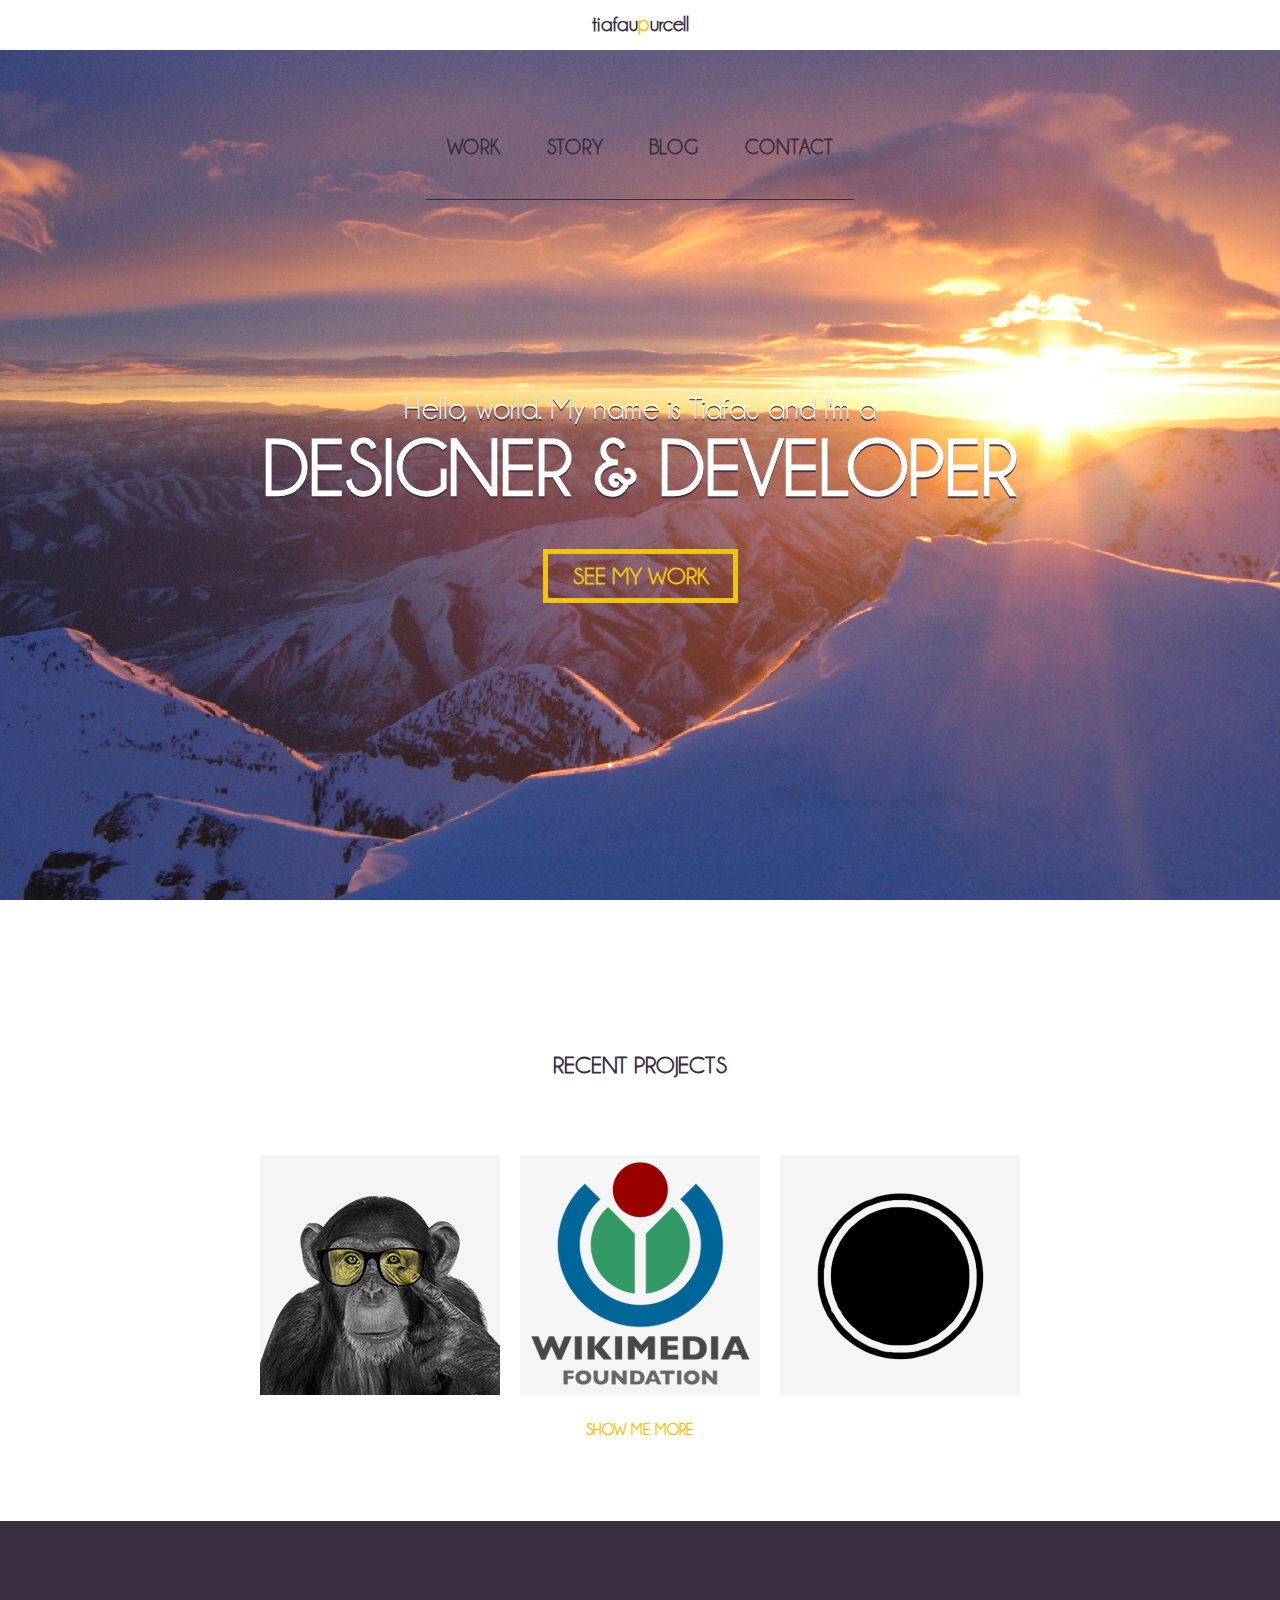
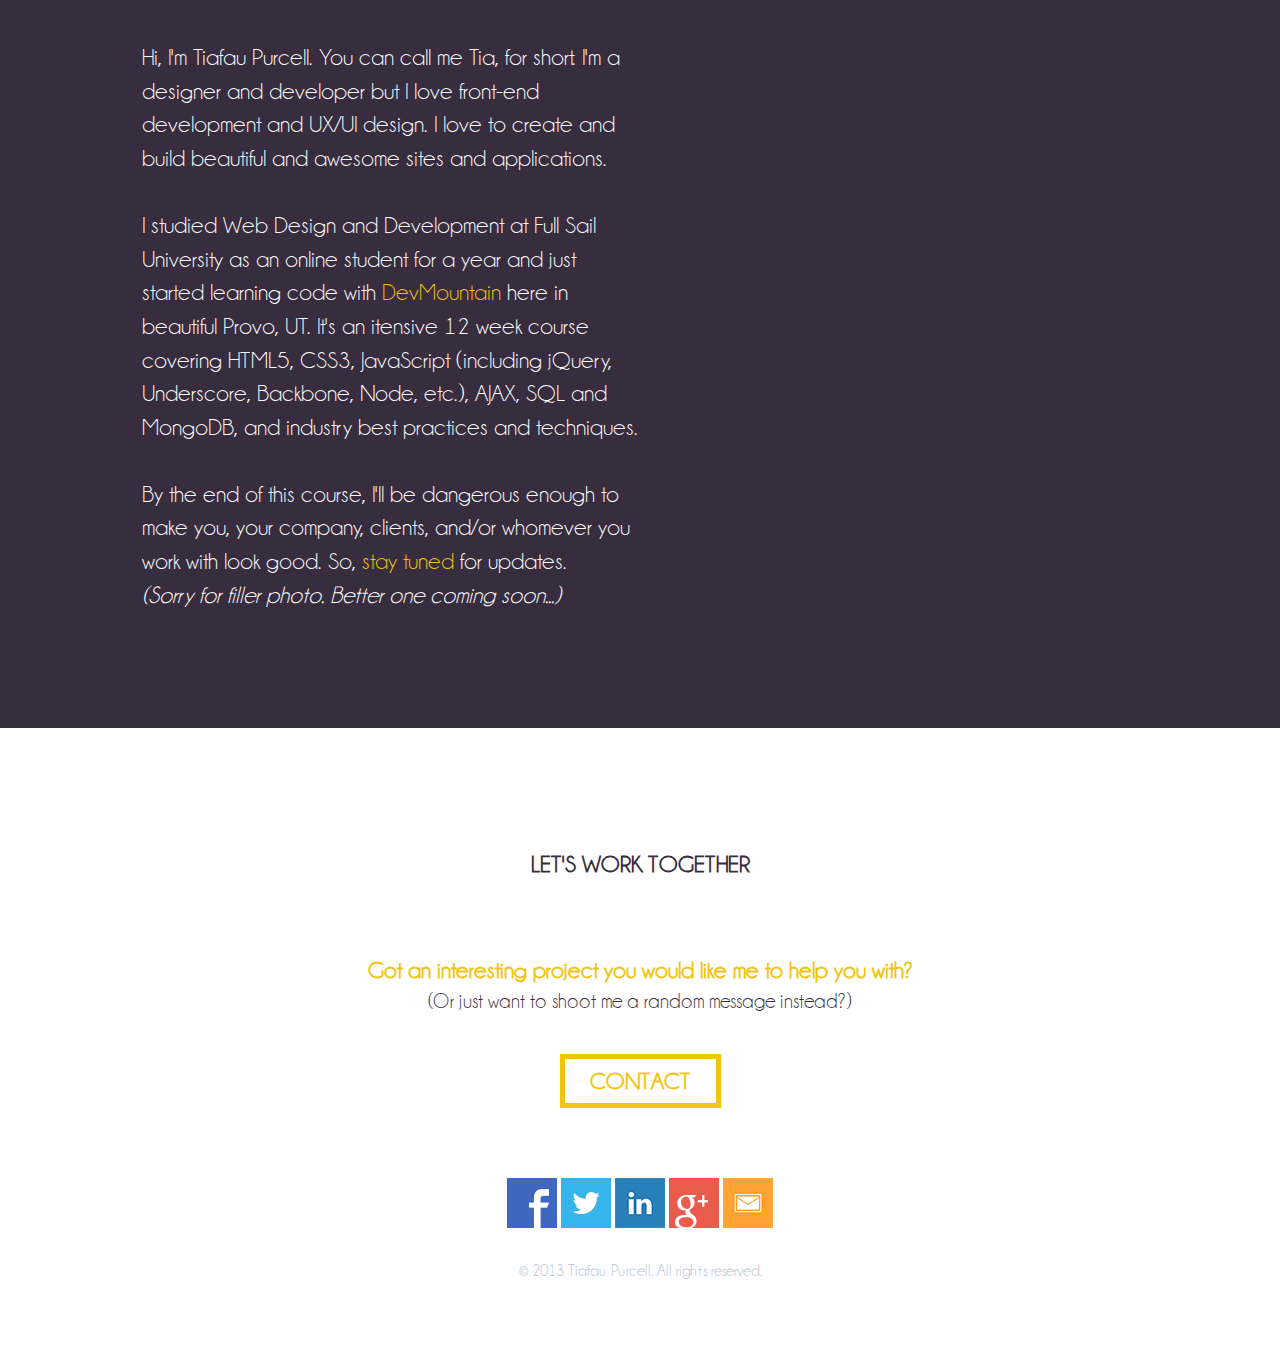
==== commit 4c9cbe49: "adds changes to about me section" ====
--- a/index.html
+++ b/index.html
@@ -50,10 +50,10 @@
 		<section id="story">
 			<div class="container">
 			<div class="about">
-				<div>Hi, I'm Tiafau Purcell. You can call me Tia, for short. I'm an aspiring designer and developer. I love to create and build beautiful and awesome sites and applications.</div><br>
-				<div>I studied Web Design and Development at Full Sail University for about a year before I realized it was taking too long and costing too much. Instead, I decided to start learning code with <a href="http://devmounta.in/" title="" target="_blank">DevMountain</a> here in beautiful Provo, UT. It's an itensive 12 week course covering HTML5, CSS3, JavaScript/jQuery including Node.js and AJAX, SQL and MongoDB, and industry best practices and techniques.</div><br>
-				<div>By the end of the course, I'll be dangerous enough to make you, your company, clients, and/or whomever you work with look good. So, <a href="./blog.html" title="">stay tuned</a> for updates.</div>
-				<div><em>(Sorry for filler photo...)</em></div>
+				<div>Hi, I'm Tiafau Purcell. You can call me Tia, for short. I'm a designer and developer but I love front-end development and UX/UI design. I love to create and build beautiful and awesome sites and applications.</div><br>
+				<div>I studied Web Design and Development at Full Sail University as an online student for a year and just started learning code with <a href="http://devmounta.in/" title="" target="_blank">DevMountain</a> here in beautiful Provo, UT. It's an itensive 12 week course covering HTML5, CSS3, JavaScript (including jQuery, Underscore, Backbone, Node, etc.), AJAX, SQL and MongoDB, and industry best practices and techniques.</div><br>
+				<div>By the end of this course, I'll be dangerous enough to make you, your company, clients, and/or whomever you work with look good. So, <a href="./blog.html" title="">stay tuned</a> for updates.</div>
+				<div><em>(Sorry for filler photo. Better one coming soon...)</em></div>
 			</div><!--.about-->
 			</div><!--.container-->
 		</section>
--- a/css/style.css
+++ b/css/style.css
@@ -461,10 +461,15 @@
 #resume .right h3 {
 	color: #666;
 	font-size: 1.75em;
+	margin-bottom: 0;
 }
 
 #resume .right .exp h3 {
 	margin-top: 1em;
+}
+
+#resume .right .ast ul {
+	margin-top: 0;
 }
 
 #resume .right p {
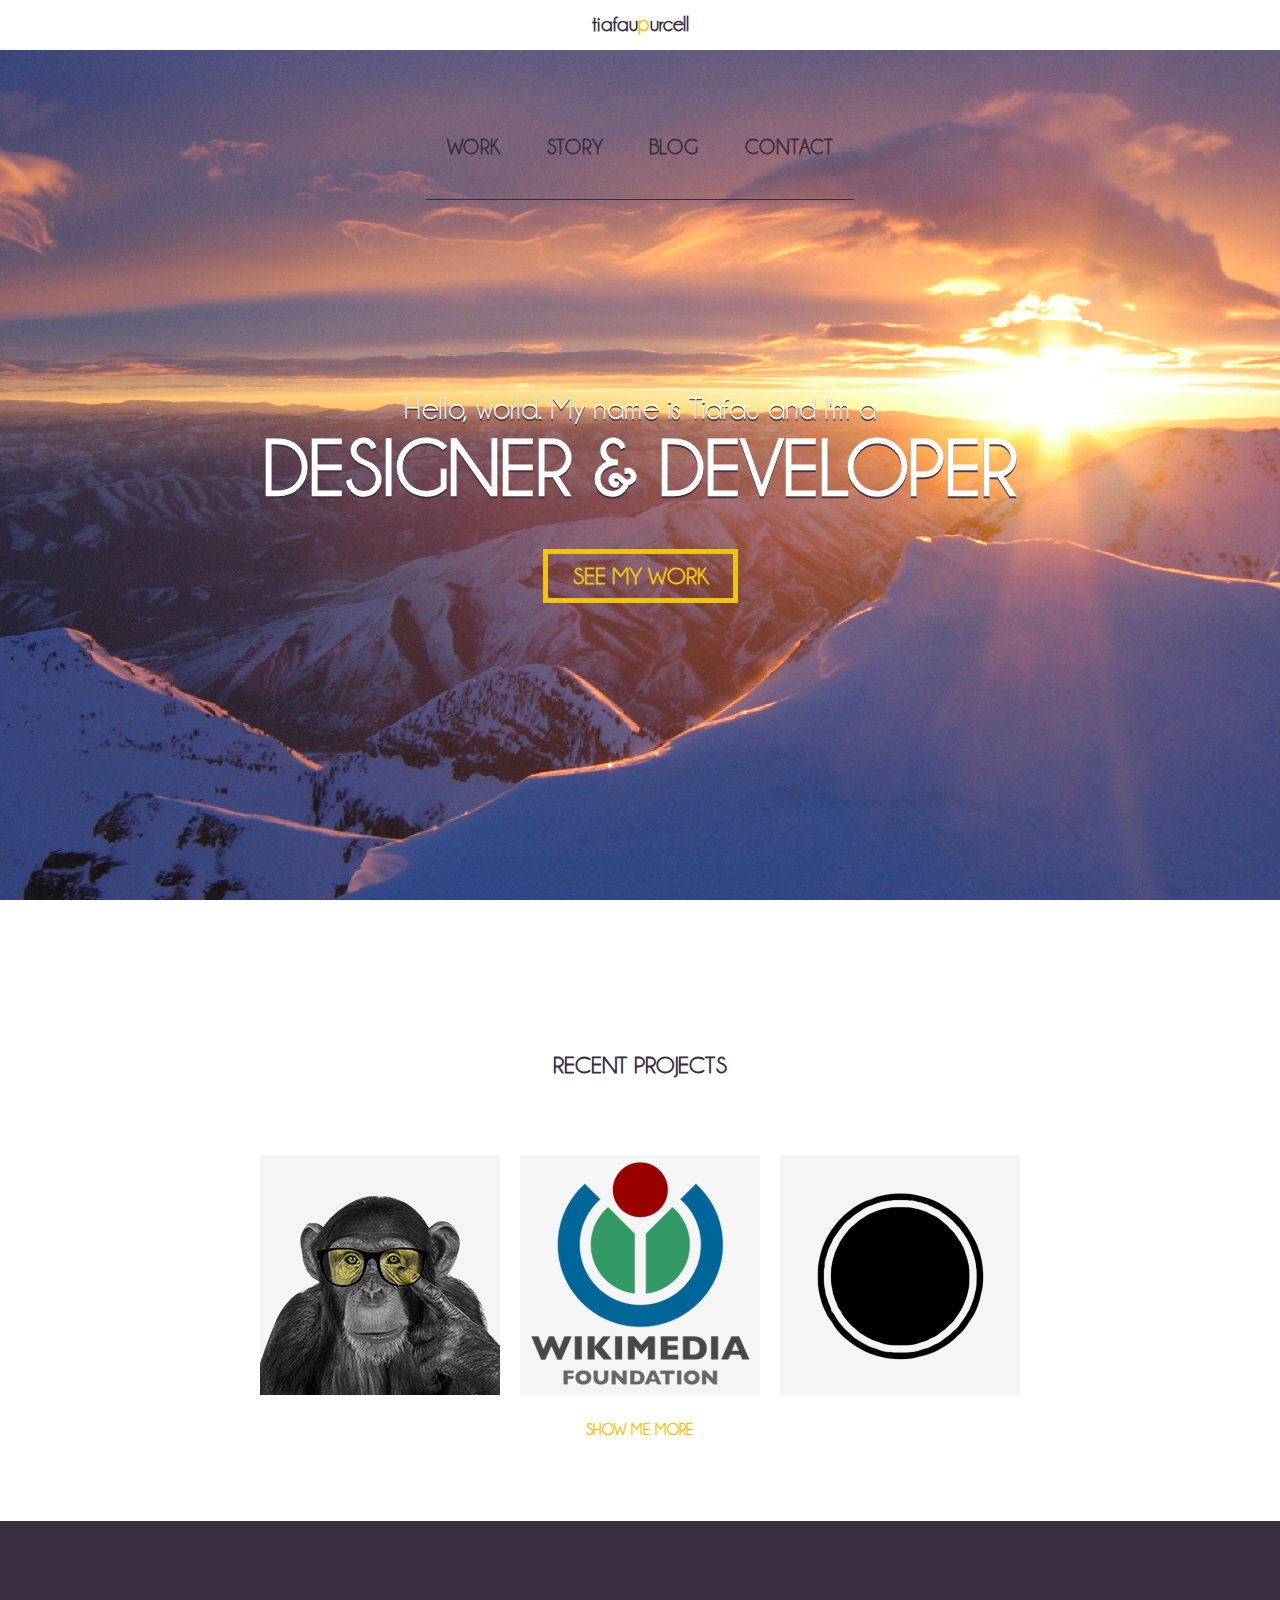
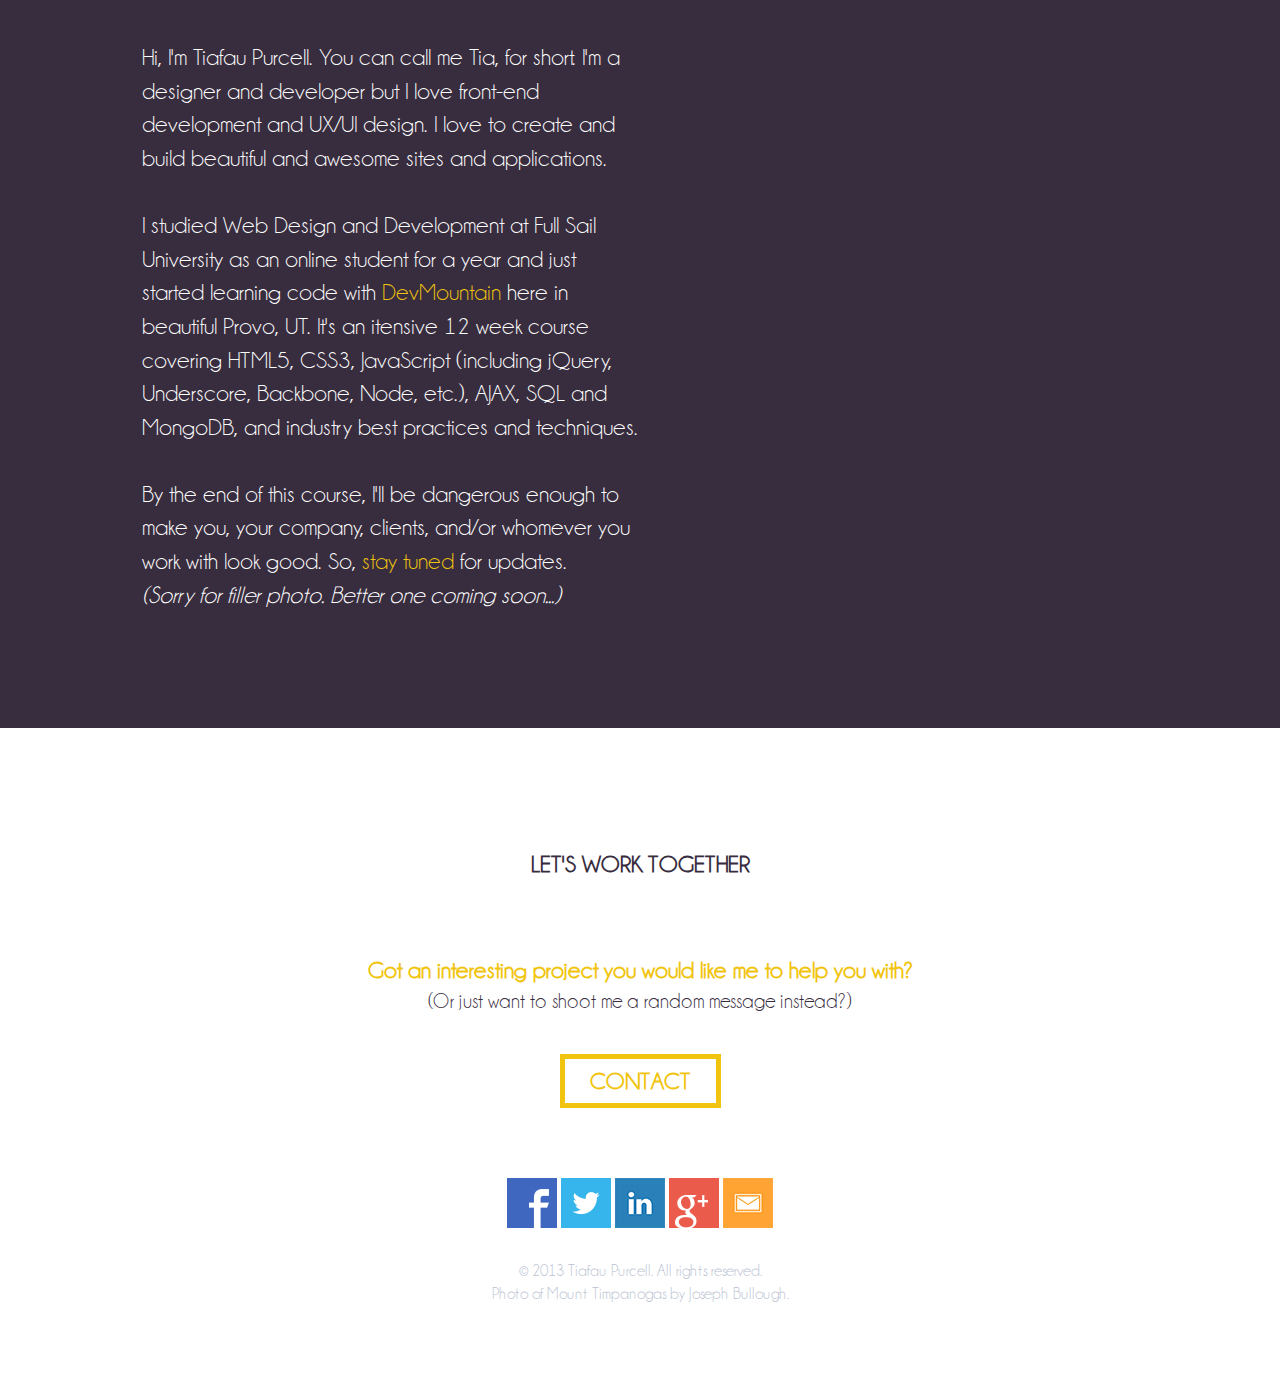
==== commit 3d89ae1f: "adds photo attribution" ====
--- a/index.html
+++ b/index.html
@@ -76,7 +76,7 @@
 				<a href="https://plus.google.com/105412208131448973310" title="" target="_blank"><img src="./images/google_plus2.jpg" alt=""/></a>
 				<a href="mailto:contact@tiafaupurcell.me" title="" target=""><img src="./images/email2.jpg" alt=""/></a>
 			</div>
-			<div class="copy">&copy 2013 Tiafau Purcell. All rights reserved.</div>
+			<div class="copy">&copy 2013 Tiafau Purcell. All rights reserved. <br>Photo of Mount Timpanogas by Joseph Bullough.</div>
 		</div><!--.container-->
 		<!--<div id="back-top">
 			<a href="#top" title=""><span></span></a>
--- a/css/style.css
+++ b/css/style.css
@@ -419,8 +419,9 @@
 	text-align: left;
 }
 
-#resume .left img {
-	margin-bottom: 2em;
+#resume .left .plogo {
+	margin-bottom: 0.25em;
+	margin-right: 2.25em;
 }
 
 #resume .left a {
